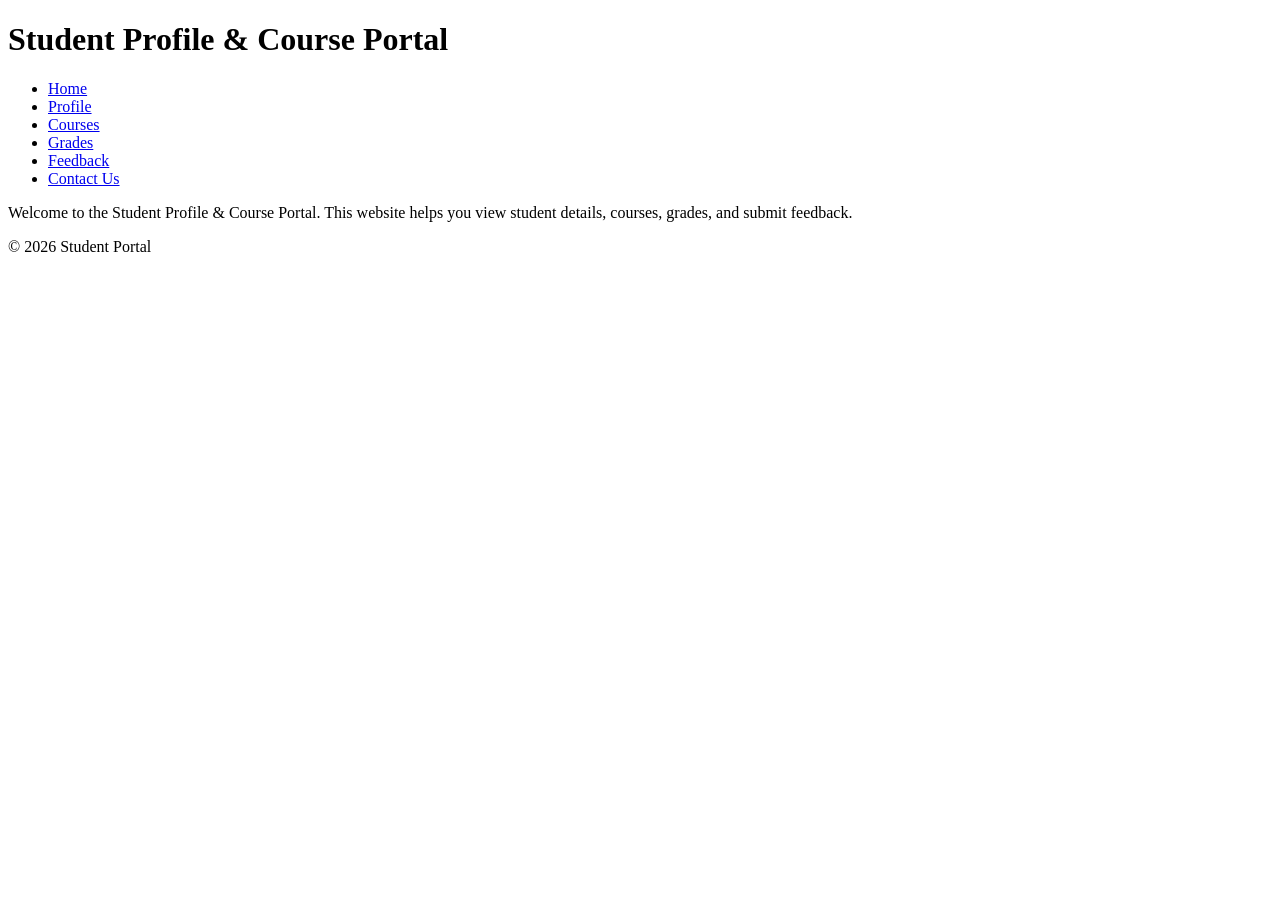
==== index.html @ 17364d82 "First commit" ====
<!DOCTYPE html>
<html lang="en">
<head>
    <meta charset="UTF-8">
    <meta name="viewport" content="width=device-width, initial-scale=1.0">
    <title>Student Profile & Course Portal </title>
</head>
<body>

<header>
  <h1>Student Profile & Course Portal</h1>
</header>

<nav>
  <ul>
    <li><a href="index.html">Home</a></li>
    <li><a href="profile.html">Profile</a></li>
    <li><a href="courses.html">Courses</a></li>
    <li><a href="grades.html">Grades</a></li>
    <li><a href="feedback.html">Feedback</a></li>
    <li><a href="contact.html">Contact Us</a></li>
  </ul>
</nav>

<main>
  <p>
    Welcome to the Student Profile & Course Portal.
    This website helps you view student details, courses, grades,
    and submit feedback.
  </p>
</main>

<footer>
  <p>© 2026 Student Portal</p>
</footer>





    
</body>
</html>
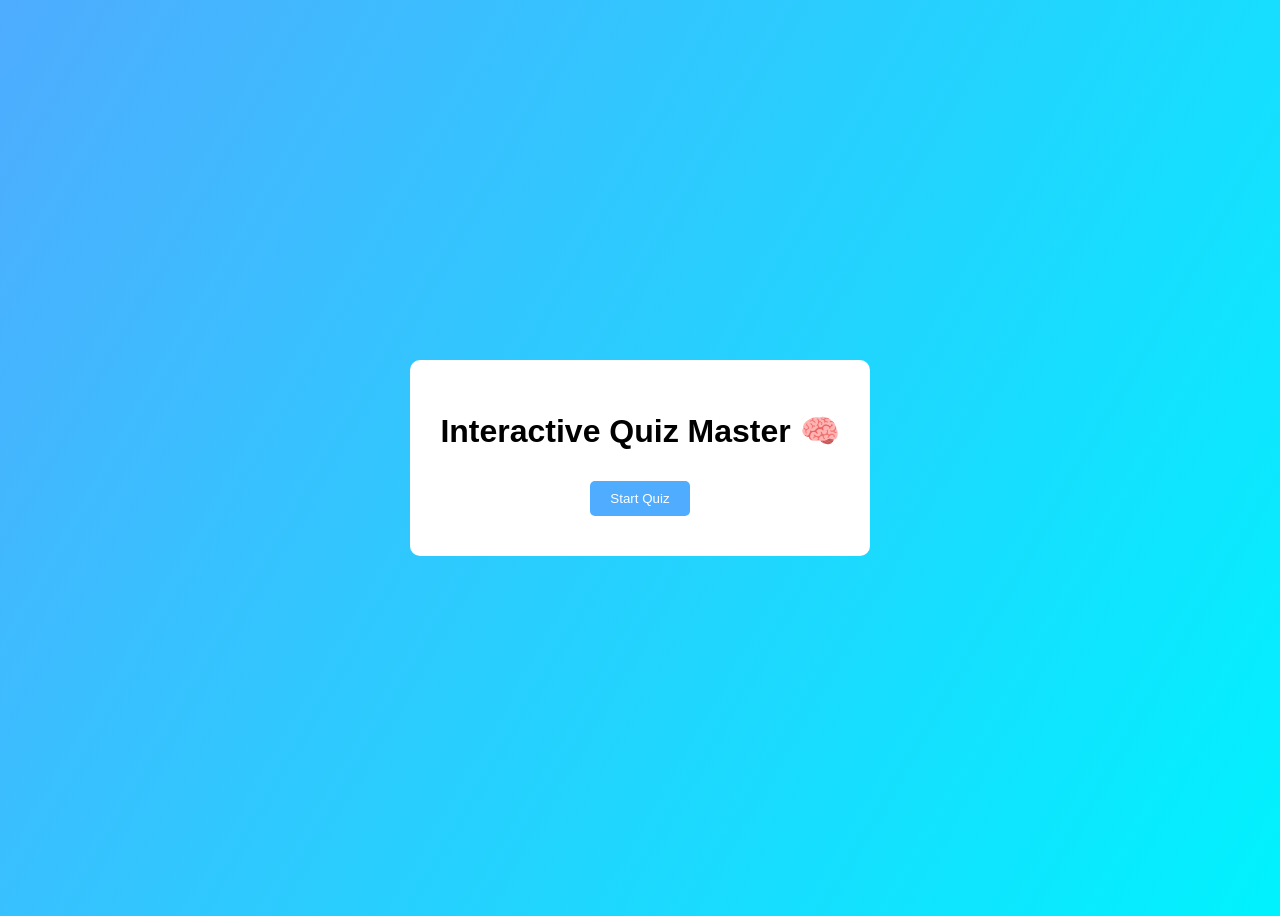
==== commit 937531b4: "Add files via upload" ====
--- a/index.html
+++ b/index.html
@@ -1,43 +1,31 @@
-<!DOCTYPE html>
+ <!DOCTYPE html>
 <html lang="en">
 <head>
     <meta charset="UTF-8">
     <meta name="viewport" content="width=device-width, initial-scale=1.0">
-    <title>Student Profile & Course Portal </title>
+    <title>index.html</title>
+    <link rel="stylesheet" href="style.css">
 </head>
 <body>
+    <div class="container">
 
-<header>
-  <h1>Student Profile & Course Portal</h1>
-</header>
+   
+     <div id="start-screen">
+        <h1>Interactive Quiz Master 🧠</h1>
+        <button id="start-btn">Start Quiz</button>
+    </div> 
 
-<nav>
-  <ul>
-    <li><a href="index.html">Home</a></li>
-    <li><a href="profile.html">Profile</a></li>
-    <li><a href="courses.html">Courses</a></li>
-    <li><a href="grades.html">Grades</a></li>
-    <li><a href="feedback.html">Feedback</a></li>
-    <li><a href="contact.html">Contact Us</a></li>
-  </ul>
-</nav>
+     <div id="quiz-screen" class="hide">
+        <h2 id="question">Question text</h2>
+        <div id="answer-buttons"></div>
+        <button id="next-btn">Next</button>
+    </div> 
 
-<main>
-  <p>
-    Welcome to the Student Profile & Course Portal.
-    This website helps you view student details, courses, grades,
-    and submit feedback.
-  </p>
-</main>
-
-<footer>
-  <p>© 2026 Student Portal</p>
-</footer>
+     <div id="result-screen" class="hide">
+        <h2>Your Result</h2>
+        <p id="score"></p>
+        <button id="restart-btn">Restart Quiz</button>
+    </div> 
 
 
-
-
-
-    
-</body>
-</html>+<script src="script.js"></script>
--- a/style.css
+++ b/style.css
@@ -0,0 +1,48 @@
+body{
+    font-family: Arial;
+    background: linear-gradient(120deg,#4facfe,#00f2fe);
+    display:flex;
+    justify-content:center;
+    align-items:center;
+    height:100vh;
+}
+
+.container{
+    background:white;
+    padding:30px;
+    border-radius:10px;
+    width:400px;
+    text-align:center;
+}
+
+button{
+    padding:10px 20px;
+    margin:10px;
+    border:none;
+    background:#4facfe;
+    color:white;
+    border-radius:5px;
+    cursor:pointer;
+}
+
+button:hover{
+    background:#0077ff;
+}
+
+.hide{
+    display:none;
+}
+
+#answer-buttons button{
+    display:block;
+    width:100%;
+    margin:8px 0;
+}
+
+.correct{
+    background:green;
+}
+
+.wrong{
+    background:red;
+}
